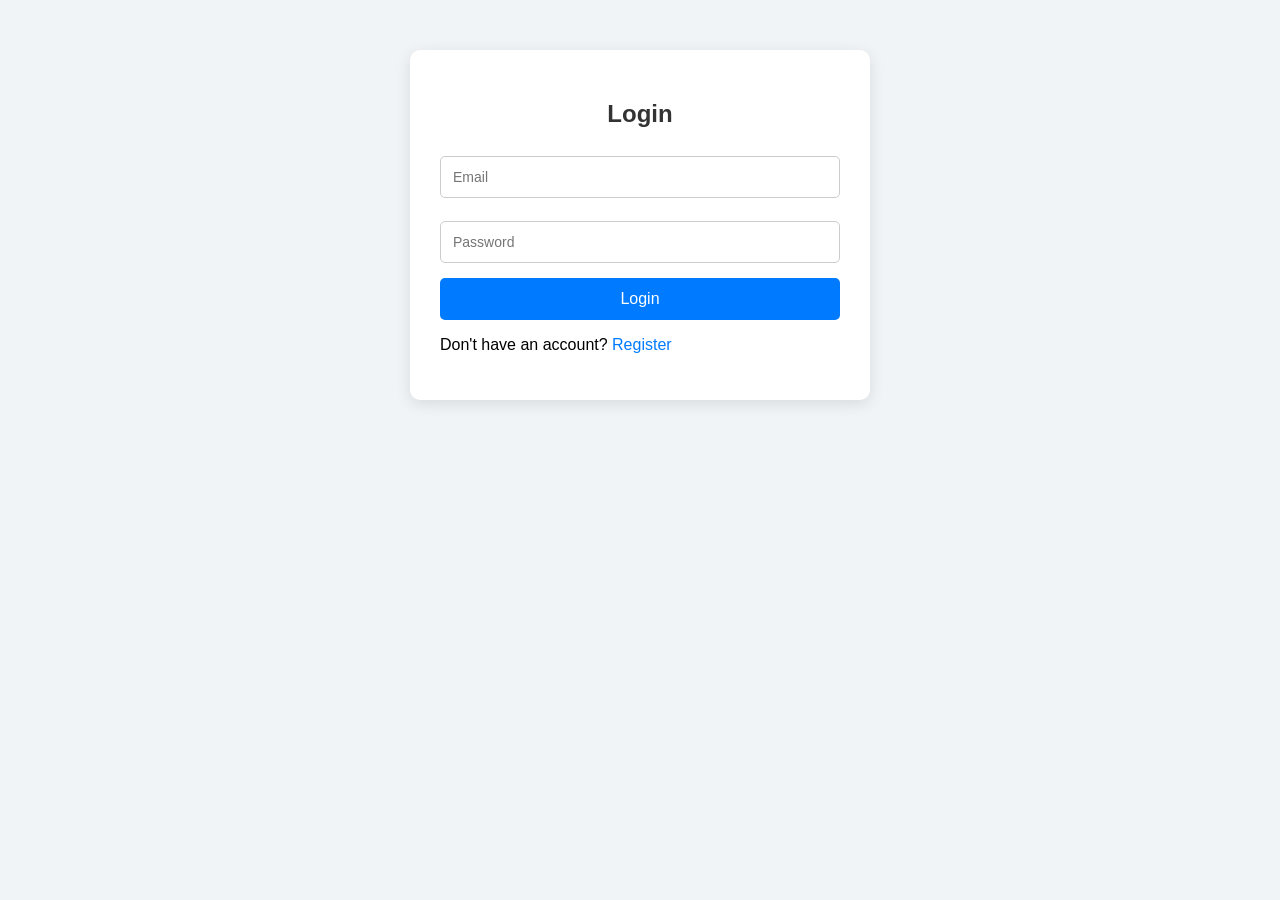
==== profile.html @ ed62a96d "initial" ====
<!DOCTYPE html>
<html lang="en">
<head>
    <meta charset="UTF-8">
    <title>Profile</title>
    <link rel="stylesheet" href="css/style.css">
</head>
<body>
    <div class="container">
        <h2>Profile</h2>
        <form id="profileForm">
            <input type="email" id="email" name="email" readonly>
            <input type="number" id="age" name="age" placeholder="Age">
            <input type="date" id="dob" name="dob" placeholder="DOB">
            <input type="text" id="contact" name="contact" placeholder="Contact">
            <button type="submit">Update Profile</button>
            <div class="message" id="profileMessage"></div>
        </form>
    </div>

    <script src="https://code.jquery.com/jquery-3.6.0.min.js"></script>
    <script src="js/profile.js"></script>
</body>
</html>
---- css/style.css ----
/* ===== General Styles ===== */
body {
    font-family: Arial, Helvetica, sans-serif;
    background-color: #f0f4f7;
    margin: 0;
    padding: 0;
}

/* ===== Container Styles ===== */
.container {
    width: 400px;
    margin: 50px auto;
    background-color: #ffffff;
    padding: 30px;
    border-radius: 10px;
    box-shadow: 0 4px 15px rgba(0, 0, 0, 0.1);
}

/* ===== Headings ===== */
h2 {
    text-align: center;
    margin-bottom: 20px;
    color: #333333;
}

/* ===== Form Elements ===== */
input[type="text"],
input[type="email"],
input[type="password"],
input[type="number"],
input[type="date"] {
    width: 100%;
    padding: 12px;
    margin: 8px 0 15px 0;
    border: 1px solid #cccccc;
    border-radius: 5px;
    box-sizing: border-box;
    font-size: 14px;
}

label {
    font-weight: bold;
    color: #555555;
}

/* ===== Buttons ===== */
button {
    width: 100%;
    background-color: #007bff;
    color: white;
    padding: 12px;
    border: none;
    border-radius: 5px;
    cursor: pointer;
    font-size: 16px;
    transition: background-color 0.3s ease;
}

button:hover {
    background-color: #0056b3;
}

/* ===== Links ===== */
a {
    text-decoration: none;
    color: #007bff;
}

a:hover {
    color: #0056b3;
}

/* ===== Messages ===== */
.success-message {
    color: green;
    margin-bottom: 15px;
    text-align: center;
}

.error-message {
    color: red;
    margin-bottom: 15px;
    text-align: center;
}

/* ===== Profile Page Specific ===== */
.profile-info {
    margin-bottom: 15px;
}

.profile-info span {
    font-weight: bold;
    color: #333333;
}

input[type="number"],
input[type="date"] {
    margin-bottom: 20px;
}
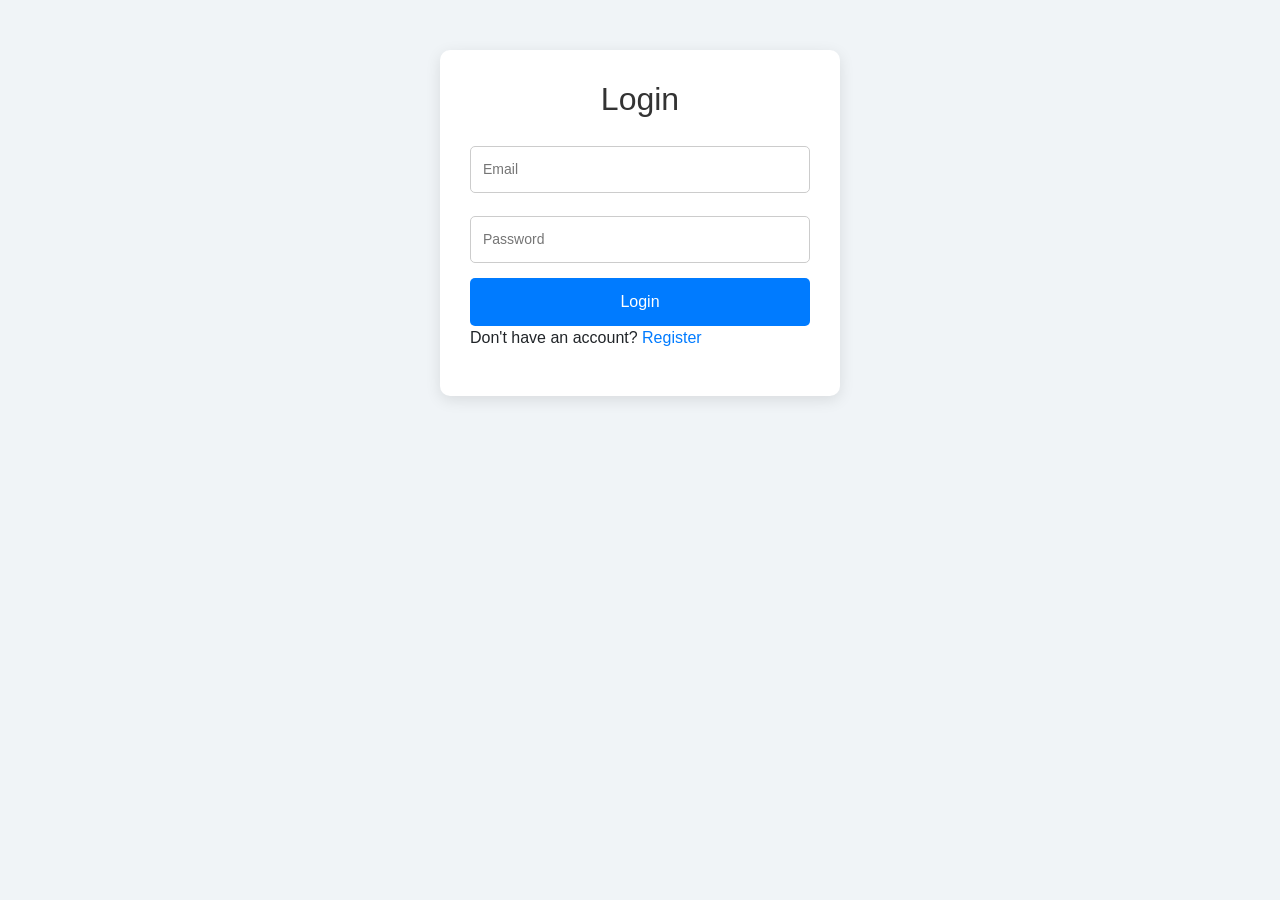
==== commit 5ce49c94: "add_boot" ====
--- a/profile.html
+++ b/profile.html
@@ -3,6 +3,7 @@
 <head>
     <meta charset="UTF-8">
     <title>Profile</title>
+    <link rel="stylesheet" href="https://cdn.jsdelivr.net/npm/bootstrap@5.3.0/dist/css/bootstrap.min.css">
     <link rel="stylesheet" href="css/style.css">
 </head>
 <body>
